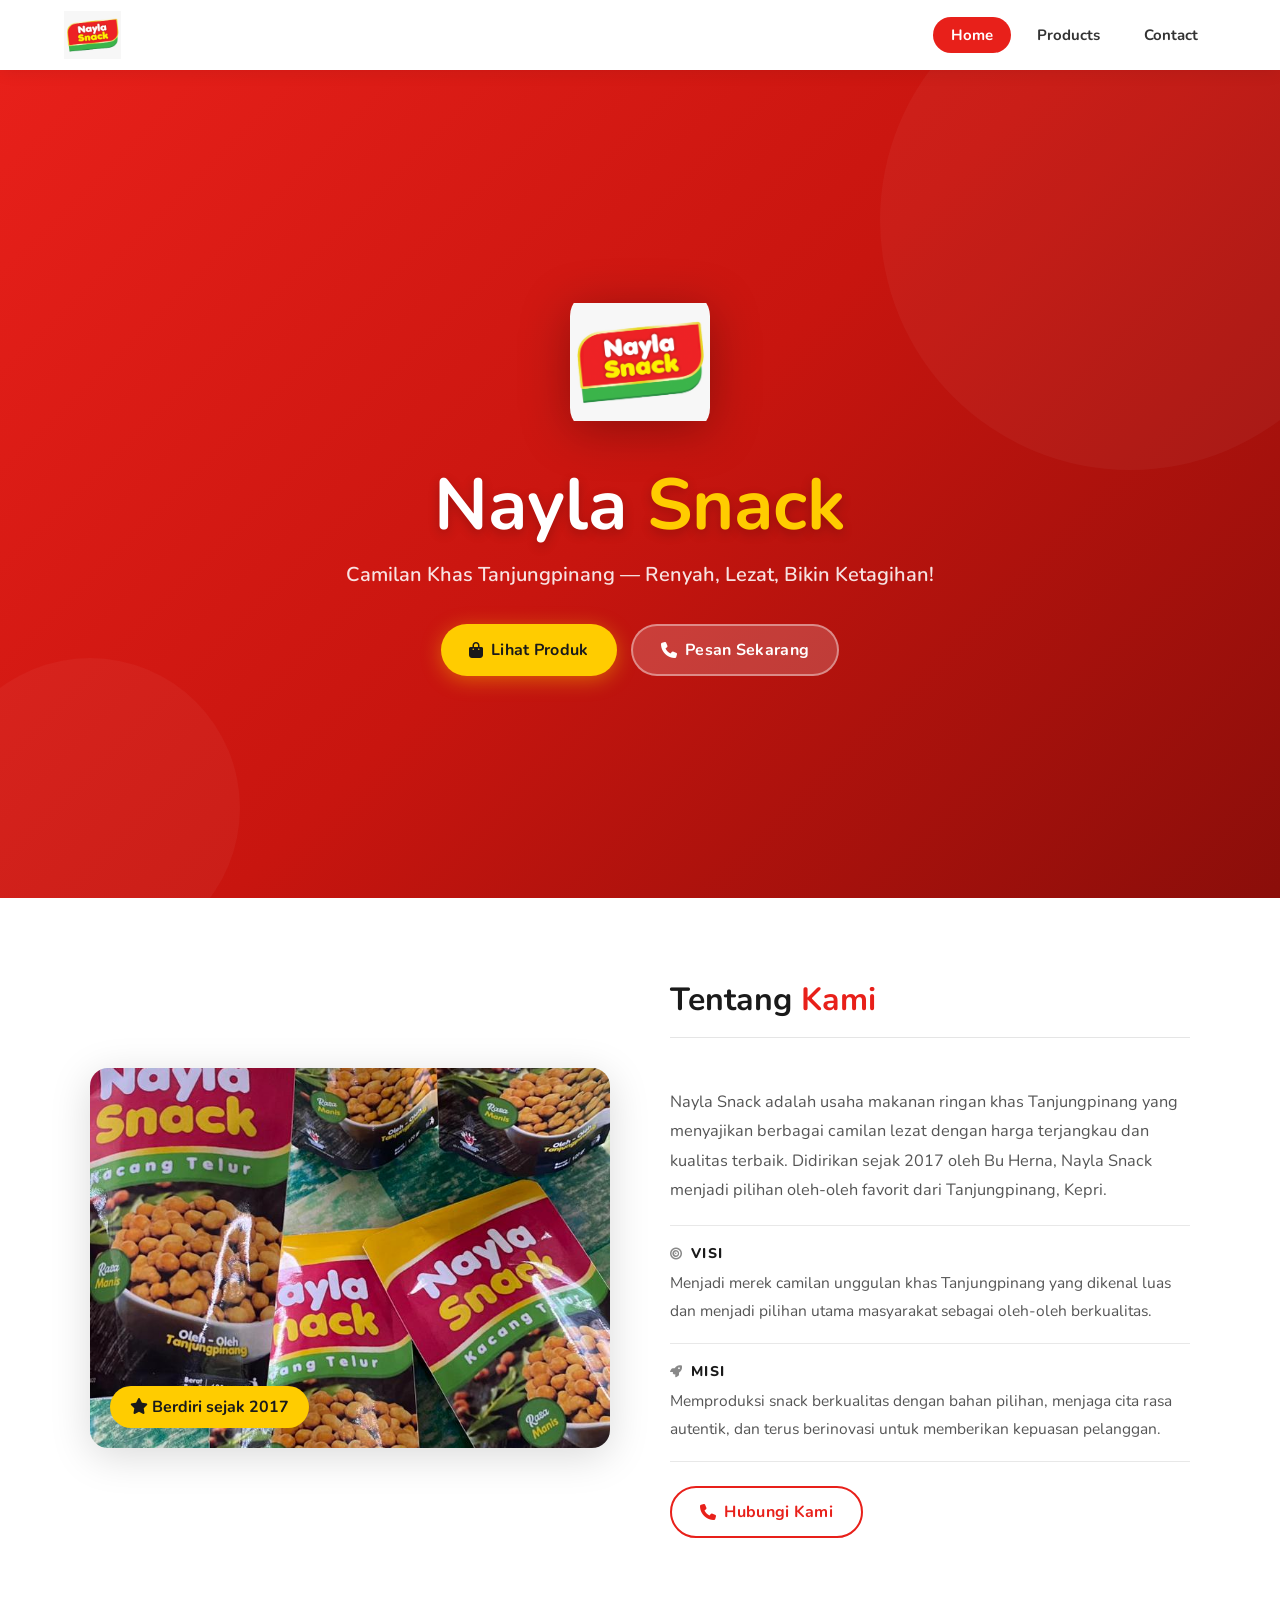
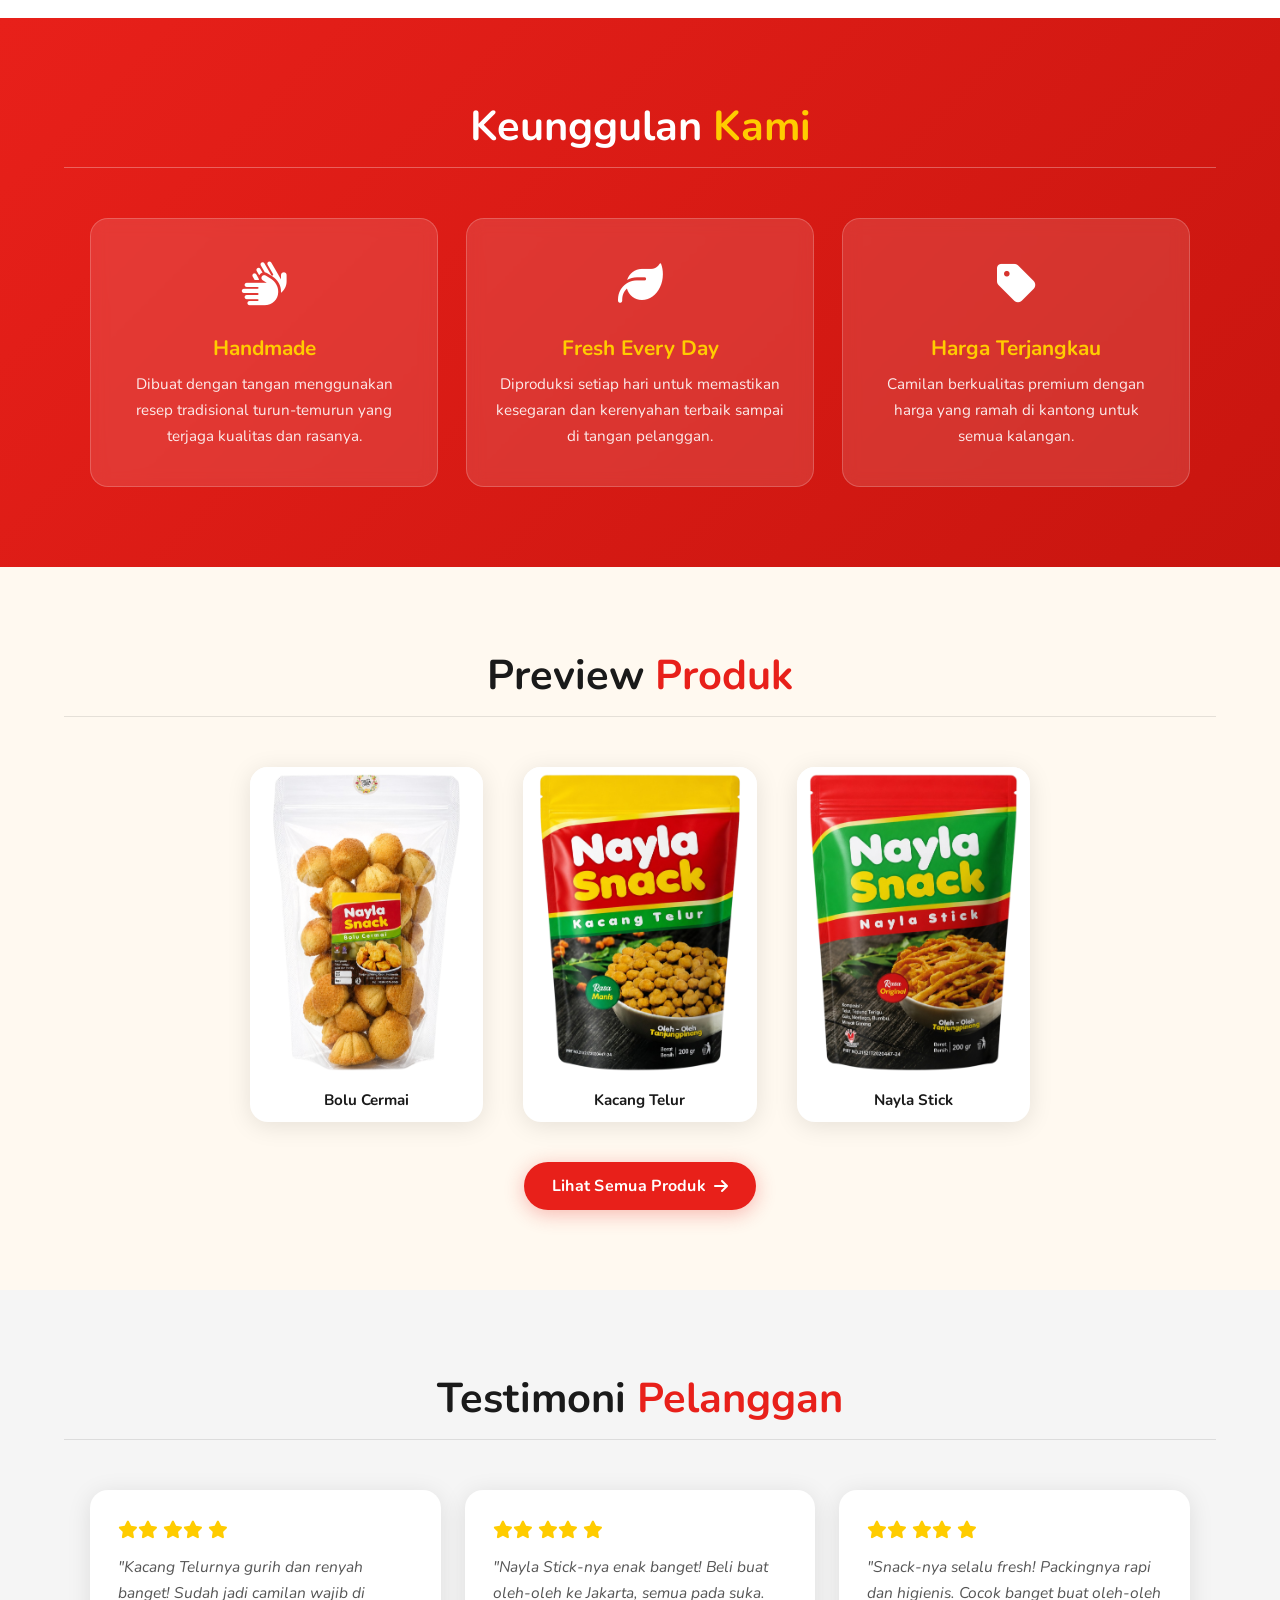
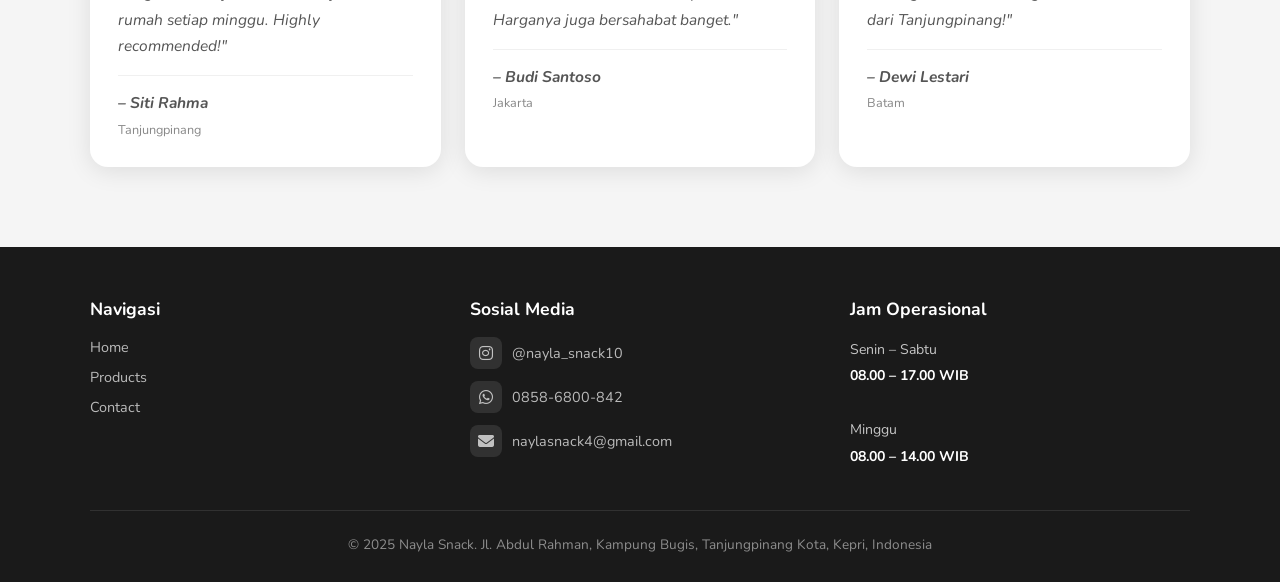
==== index.html @ 75081667 "Add files via upload" ====
<!DOCTYPE html>
<html lang="id">
<head>
  <meta charset="UTF-8">
  <meta name="viewport" content="width=device-width, initial-scale=1.0">
  <title>Nayla Snack — Camilan Khas Tanjungpinang</title>
  <link href="https://fonts.googleapis.com/css2?family=Nunito:wght@400;500;600;700;800&display=swap" rel="stylesheet">
  <link rel="stylesheet" href="https://cdnjs.cloudflare.com/ajax/libs/font-awesome/6.5.0/css/all.min.css">
  <link rel="stylesheet" href="style.css">
</head>
<body>

  <!--
    CATATAN SEMANTIC HTML:
    - <nav>      = navigasi utama
    - <main>     = konten utama halaman
    - <section>  = bagian konten yang punya tema/judul sendiri
    - <article>  = konten mandiri (kartu produk, kartu testimoni)
    - <header>   = kepala dari section/article (bukan hanya header halaman)
    - <aside>    = konten pendukung (info kontak di samping form)
    - <figure>   = gambar + keterangannya
    - <address>  = info kontak/alamat
    - <footer>   = bagian bawah halaman
    - <div>      = dipakai HANYA jika tidak ada tag semantik yang cocok
  -->

  <!-- NAVBAR -->
  <nav id="navbar">
    <!--
      .logo-nav tetap <div> karena tidak ada tag semantik
      untuk "logo yang bisa diklik" selain <a>, tapi ini
      pakai JS onclick — jadi <div> adalah pilihan terbaik
    -->
    <div class="logo-nav" onclick="showPage('home')">
      <img src="../img/logo.jpeg" alt="Nayla Snack Logo">
    </div>
    <ul class="tautan-nav">
      <li><a href="#" onclick="showPage('home')" id="nav-home" class="aktif">Home</a></li>
      <li><a href="#" onclick="showPage('products')" id="nav-products">Products</a></li>
      <li><a href="#" onclick="showPage('contact')" id="nav-contact">Contact</a></li>
    </ul>
    <button class="tombol-hamburger" onclick="toggleMenu()" aria-label="Buka menu">
      <span></span><span></span><span></span>
    </button>
  </nav>

  <!-- MOBILE MENU: pakai <div> karena sudah ada <nav> utama di atas -->
  <div class="menu-mobile" id="menu-mobile">
    <a href="#" onclick="showPage('home');closeMenu()"><i class="fa-solid fa-house"></i> Home</a>
    <a href="#" onclick="showPage('products');closeMenu()"><i class="fa-solid fa-bag-shopping"></i> Products</a>
    <a href="#" onclick="showPage('contact');closeMenu()"><i class="fa-solid fa-phone"></i> Contact</a>
  </div>

  <!-- ==================== HOME PAGE ==================== -->
  <main id="page-home" class="halaman aktif">

    <!-- Hero: pakai <header> karena ini kepala/intro dari halaman Home -->
    <header class="hero">
      <!--
        .hero-dekor pakai <div> — murni dekoratif,
        tidak ada tag semantik untuk elemen dekorasi visual
      -->
      <div class="hero-dekor" aria-hidden="true">
        <div class="keping"></div>
        <div class="keping"></div>
        <div class="keping"></div>
        <div class="keping"></div>
      </div>
      <div class="hero-konten">
        <img src="../img/logo.jpeg" alt="Logo Nayla Snack" class="hero-logo">
        <h1>Nayla <span>Snack</span></h1>
        <p>Camilan Khas Tanjungpinang — Renyah, Lezat, Bikin Ketagihan!</p>
        <div class="hero-tombol">
          <button class="tombol tombol-utama" onclick="showPage('products')">
            <i class="fa-solid fa-bag-shopping"></i> Lihat Produk
          </button>
          <button class="tombol tombol-hantu" onclick="showPage('contact')">
            <i class="fa-solid fa-phone"></i> Pesan Sekarang
          </button>
        </div>
      </div>
    </header>

    <!-- Tentang Kami -->
    <section class="seksi-tentang">
      <div class="grid-tentang">
        <!--
          <figure> = gambar beserta keterangannya (lencana-tentang adalah keterangan gambar)
        -->
        <figure class="gambar-tentang">
          <img src="../img/produk.jpeg" alt="Produk Nayla Snack">
          <figcaption class="lencana-tentang">
            <i class="fa-solid fa-star"></i> Berdiri sejak 2017
          </figcaption>
        </figure>
        <div class="konten-tentang">
          <h2>Tentang <span class="teks-merah">Kami</span></h2>
          <div class="pemisah pemisah-kiri"></div>
          <p>Nayla Snack adalah usaha makanan ringan khas Tanjungpinang yang menyajikan berbagai camilan lezat dengan harga terjangkau dan kualitas terbaik. Didirikan sejak 2017 oleh Bu Herna, Nayla Snack menjadi pilihan oleh-oleh favorit dari Tanjungpinang, Kepri.</p>
          <!--
            .visi-misi pakai <div> — ini bukan kutipan, bukan artikel mandiri,
            hanya pengelompokan teks untuk styling. <div> paling tepat.
          -->
          <div class="visi-misi">
            <h4><i class="fa-solid fa-bullseye"></i> Visi</h4>
            <p>Menjadi merek camilan unggulan khas Tanjungpinang yang dikenal luas dan menjadi pilihan utama masyarakat sebagai oleh-oleh berkualitas.</p>
          </div>
          <div class="visi-misi visi-misi--merah">
            <h4><i class="fa-solid fa-rocket"></i> Misi</h4>
            <p>Memproduksi snack berkualitas dengan bahan pilihan, menjaga cita rasa autentik, dan terus berinovasi untuk memberikan kepuasan pelanggan.</p>
          </div>
          <button class="tombol tombol-outline" onclick="showPage('contact')">
            <i class="fa-solid fa-phone"></i> Hubungi Kami
          </button>
        </div>
      </div>
    </section>

    <!-- Keunggulan -->
    <section class="keunggulan">
      <h2 class="judul-seksi">Keunggulan <span>Kami</span></h2>
      <div class="pemisah"></div>
      <div class="grid-kartu">
        <!--
          <article> = konten mandiri yang bisa berdiri sendiri.
          Setiap kartu keunggulan adalah unit informasi yang independen.
        -->
        <article class="kartu">
          <span class="ikon-kartu"><i class="fa-solid fa-hands"></i></span>
          <h3>Handmade</h3>
          <p>Dibuat dengan tangan menggunakan resep tradisional turun-temurun yang terjaga kualitas dan rasanya.</p>
        </article>
        <article class="kartu">
          <span class="ikon-kartu"><i class="fa-solid fa-leaf"></i></span>
          <h3>Fresh Every Day</h3>
          <p>Diproduksi setiap hari untuk memastikan kesegaran dan kerenyahan terbaik sampai di tangan pelanggan.</p>
        </article>
        <article class="kartu">
          <span class="ikon-kartu"><i class="fa-solid fa-tag"></i></span>
          <h3>Harga Terjangkau</h3>
          <p>Camilan berkualitas premium dengan harga yang ramah di kantong untuk semua kalangan.</p>
        </article>
      </div>
    </section>

    <!-- Preview Produk — kartu diisi otomatis dari JS -->
    <section class="seksi-pratinjau">
      <h2 class="judul-seksi">Preview <span>Produk</span></h2>
      <div class="pemisah"></div>
      <div class="grid-pratinjau" id="grid-pratinjau"></div>
      <div class="cta-pratinjau">
        <button class="tombol tombol-merah" onclick="showPage('products')">
          Lihat Semua Produk <i class="fa-solid fa-arrow-right"></i>
        </button>
      </div>
    </section>

    <!-- Testimoni -->
    <section class="testimoni">
      <h2 class="judul-seksi">Testimoni <span>Pelanggan</span></h2>
      <div class="pemisah"></div>
      <div class="grid-testimoni">
        <!--
          <article> = setiap testimoni adalah konten mandiri dari satu orang
          <footer>  di dalam <article> = info penulis/sumber dari artikel tersebut
        -->
        <article class="kartu-testimoni">
          <div class="bintang-testimoni" aria-label="5 bintang">
            <i class="fa-solid fa-star"></i><i class="fa-solid fa-star"></i>
            <i class="fa-solid fa-star"></i><i class="fa-solid fa-star"></i>
            <i class="fa-solid fa-star"></i>
          </div>
          <p>"Kacang Telurnya gurih dan renyah banget! Sudah jadi camilan wajib di rumah setiap minggu. Highly recommended!"</p>
          <div class="nama-testimoni">
            <p>– Siti Rahma</p>
            <small class="teks-abu">Tanjungpinang</small>
          </div>
        </article>
        <article class="kartu-testimoni">
          <div class="bintang-testimoni" aria-label="5 bintang">
            <i class="fa-solid fa-star"></i><i class="fa-solid fa-star"></i>
            <i class="fa-solid fa-star"></i><i class="fa-solid fa-star"></i>
            <i class="fa-solid fa-star"></i>
          </div>
          <p>"Nayla Stick-nya enak banget! Beli buat oleh-oleh ke Jakarta, semua pada suka. Harganya juga bersahabat banget."</p>
          <div class="nama-testimoni">
            <p>– Budi Santoso</p>
            <small class="teks-abu">Jakarta</small>
          </div>
        </article>
        <article class="kartu-testimoni">
          <div class="bintang-testimoni" aria-label="5 bintang">
            <i class="fa-solid fa-star"></i><i class="fa-solid fa-star"></i>
            <i class="fa-solid fa-star"></i><i class="fa-solid fa-star"></i>
            <i class="fa-solid fa-star"></i>
          </div>
          <p>"Snack-nya selalu fresh! Packingnya rapi dan higienis. Cocok banget buat oleh-oleh dari Tanjungpinang!"</p>
          <div class="nama-testimoni">
            <p>– Dewi Lestari</p>
            <small class="teks-abu">Batam</small>
          </div>
        </article>
      </div>
    </section>

  </main><!-- end page-home -->

  <!-- ==================== PRODUCTS PAGE ==================== -->
  <main id="page-products" class="halaman">

    <!-- <header> = kepala dari halaman Products -->
    <header class="hero-produk">
      <h1><i class="fa-solid fa-bag-shopping"></i> Produk Kami</h1>
      <p>Camilan lezat khas Tanjungpinang — renyah, gurih, dan bikin ketagihan!</p>
    </header>

    <!--
      #daftar-produk pakai <section> karena ini bagian utama halaman produk.
      Isinya dirender otomatis oleh JS (tiap produk jadi <article>).
    -->
    <section class="daftar-produk" id="daftar-produk"></section>

  </main><!-- end page-products -->

  <!-- ==================== CONTACT PAGE ==================== -->
  <main id="page-contact" class="halaman">

    <!-- <header> = kepala dari halaman Contact -->
    <header class="hero-kontak">
      <h1><i class="fa-solid fa-phone"></i> Hubungi Kami</h1>
      <p>Kami siap melayani pesanan dan pertanyaan kamu!</p>
    </header>

    <div class="isi-kontak">
      <!--
        <aside> = info kontak adalah konten pendukung dari form pemesanan.
        Letaknya di samping, bukan isi utama halaman ini.
      -->
      <aside class="info-kontak">
        <h2>Info Kontak</h2>
        <a href="https://wa.me/628586800842" target="_blank" class="item-kontak">
          <span class="ikon-kontak ikon-wa"><i class="fa-brands fa-whatsapp"></i></span>
          <div class="teks-item-kontak"><h4>WhatsApp</h4><span>0858-6800-842</span></div>
        </a>
        <a href="https://instagram.com/nayla_snack10" target="_blank" class="item-kontak">
          <span class="ikon-kontak ikon-ig"><i class="fa-brands fa-instagram"></i></span>
          <div class="teks-item-kontak"><h4>Instagram</h4><span>@nayla_snack10</span></div>
        </a>
        <a href="mailto:naylasnack4@gmail.com" class="item-kontak">
          <span class="ikon-kontak ikon-em"><i class="fa-solid fa-envelope"></i></span>
          <div class="teks-item-kontak"><h4>Email</h4><span>naylasnack4@gmail.com</span></div>
        </a>
        <!--
          <address> = tag khusus untuk informasi kontak/lokasi.
          Cocok untuk alamat fisik toko.
        -->
        <address class="item-kontak item-kontak--statis">
          <span class="ikon-kontak ikon-lokasi"><i class="fa-solid fa-location-dot"></i></span>
          <div class="teks-item-kontak">
            <h4>Alamat</h4>
            <span>Jl. Abdul Rahman, Kampung Bugis, Tanjungpinang Kota, Kepri</span>
          </div>
        </address>
        <div class="seksi-peta">
          <iframe
            src="https://www.google.com/maps/embed?pb=!1m18!1m12!1m3!1d15957.2!2d104.4518!3d0.9165!2m3!1f0!2f0!3f0!3m2!1i1024!2i768!4f13.1!3m3!1m2!1s0x31d98fab00000000%3A0x0!2sTanjungpinang!5e0!3m2!1sid!2sid!4v1"
            title="Lokasi Nayla Snack di Google Maps"
            allowfullscreen loading="lazy">
          </iframe>
        </div>
      </aside>

      <!-- Form Pemesanan: <section> karena punya judul sendiri -->
      <section class="kartu-form-kontak" id="order-form">
        <h2>Form Pemesanan</h2>
        <p class="sub">Isi form di bawah lalu klik kirim — pesan kamu akan langsung masuk ke WhatsApp kami</p>

        <div class="grup-form">
          <label for="nama">Nama Lengkap *</label>
          <input type="text" id="nama" placeholder="Masukkan nama kamu...">
        </div>

        <div class="grup-form">
          <label for="noWa">No. WhatsApp *</label>
          <input type="tel" id="noWa" placeholder="Contoh: 08123456789">
        </div>

        <div class="grup-form">
          <label>Detail Pemesanan *</label>
          <!-- orderItems pakai <div> — ini container dinamis yang diisi JS -->
          <div class="item-pesanan" id="orderItems"></div>
          <div class="baris-tambah">
            <div class="grup-form">
              <!-- Pilihan produk diisi otomatis dari JS -->
              <select id="produkSelect" aria-label="Pilih produk"></select>
            </div>
            <div class="grup-form">
              <input type="number" id="jumlahInput" placeholder="Qty" min="1" aria-label="Jumlah">
            </div>
            <button class="tombol-tambah-item" onclick="addItem()" aria-label="Tambah produk">
              <i class="fa-solid fa-plus"></i>
            </button>
          </div>
        </div>

        <fieldset class="grup-form">
          <legend>Metode Pembayaran *</legend>
          <div class="pilihan-bayar">
            <label class="opsi-bayar">
              <input type="radio" name="payment" value="Cash">
              <i class="fa-solid fa-money-bill-wave"></i> Cash
            </label>
            <label class="opsi-bayar">
              <input type="radio" name="payment" value="Transfer Bank">
              <i class="fa-solid fa-building-columns"></i> Transfer Bank
            </label>
          </div>
        </fieldset>

        <button class="tombol-kirim" onclick="kirimPesanan()">
          <i class="fa-brands fa-whatsapp"></i> Kirim ke WhatsApp
        </button>
      </section>
    </div>

    <!-- FAQ -->
    <section class="seksi-faq">
      <h2 class="judul-seksi">Pertanyaan Umum <span>(FAQ)</span></h2>
      <div class="pemisah"></div>
      <!--
        FAQ secara semantik paling tepat pakai <dl> (description list):
        <dt> = pertanyaan, <dd> = jawaban.
        Namun karena kita butuh onclick dan animasi CSS (.terbuka),
        kita tetap pakai <div> agar JS dan CSS bekerja dengan baik.
        Ini adalah kasus yang tepat untuk <div>.
      -->
      <div class="daftar-faq">
        <div class="item-faq">
          <div class="pertanyaan-faq" onclick="toggleFaq(this)">
            Berapa minimum pesanan? <span class="toggle-faq"><i class="fa-solid fa-plus"></i></span>
          </div>
          <div class="jawaban-faq">Tidak ada minimum pesanan. Kamu bisa pesan berapa saja sesuai kebutuhan. Untuk pemesanan grosir, hubungi kami langsung untuk harga spesial.</div>
        </div>
        <div class="item-faq">
          <div class="pertanyaan-faq" onclick="toggleFaq(this)">
            Apakah tersedia layanan pengiriman? <span class="toggle-faq"><i class="fa-solid fa-plus"></i></span>
          </div>
          <div class="jawaban-faq">Saat ini kami melayani pembelian langsung di tempat (Jl. Abdul Rahman, Kampung Bugis, Tanjungpinang). Untuk pengiriman luar kota, silakan diskusikan via WhatsApp.</div>
        </div>
        <div class="item-faq">
          <div class="pertanyaan-faq" onclick="toggleFaq(this)">
            Berapa lama produk bisa bertahan? <span class="toggle-faq"><i class="fa-solid fa-plus"></i></span>
          </div>
          <div class="jawaban-faq">Produk kering seperti Kacang Telur dan Nayla Stick bertahan 1–2 minggu jika disimpan di tempat kering dan sejuk.</div>
        </div>
        <div class="item-faq">
          <div class="pertanyaan-faq" onclick="toggleFaq(this)">
            Metode pembayaran apa yang tersedia? <span class="toggle-faq"><i class="fa-solid fa-plus"></i></span>
          </div>
          <div class="jawaban-faq">Kami menerima Cash (tunai) dan Transfer Bank ke rekening pribadi. Saat ini belum tersedia QRIS. Konfirmasi pembayaran via WhatsApp.</div>
        </div>
        <div class="item-faq">
          <div class="pertanyaan-faq" onclick="toggleFaq(this)">
            Bisa pesan untuk oleh-oleh dalam jumlah banyak? <span class="toggle-faq"><i class="fa-solid fa-plus"></i></span>
          </div>
          <div class="jawaban-faq">Tentu! Kami melayani pesanan grosir untuk acara, pernikahan, atau souvenir. Hubungi kami di WhatsApp untuk penawaran harga terbaik.</div>
        </div>
      </div>
    </section>

  </main><!-- end page-contact -->

  <!-- ==================== FOOTER (1x, di luar semua halaman) ==================== -->
  <footer>
    <div class="grid-footer">
        <nav aria-label="Footer navigasi">
        <h4>Navigasi</h4>
        <ul>
          <li><a href="#" onclick="showPage('home')">Home</a></li>
          <li><a href="#" onclick="showPage('products')">Products</a></li>
          <li><a href="#" onclick="showPage('contact')">Contact</a></li>
        </ul>
      </nav>
      <div class="sosial-footer">
        <h4>Sosial Media</h4>
        <a href="https://instagram.com/nayla_snack10" target="_blank">
          <span class="icon"><i class="fa-brands fa-instagram"></i></span>@nayla_snack10
        </a>
        <a href="https://wa.me/628586800842" target="_blank">
          <span class="icon"><i class="fa-brands fa-whatsapp"></i></span>0858-6800-842
        </a>
        <a href="mailto:naylasnack4@gmail.com">
          <span class="icon"><i class="fa-solid fa-envelope"></i></span>naylasnack4@gmail.com
        </a>
      </div>
      <div>
        <h4>Jam Operasional</h4>
        <div class="jam-operasional">
          Senin – Sabtu<br>
          <strong class="teks-putih">08.00 – 17.00 WIB</strong>
          <br><br>Minggu<br>
          <strong class="teks-putih">08.00 – 14.00 WIB</strong>
        </div>
      </div>
    </div>
    <p class="bawah-footer">© 2025 Nayla Snack. Jl. Abdul Rahman, Kampung Bugis, Tanjungpinang Kota, Kepri, Indonesia</p>
  </footer>

  <script src="script.js"></script>
</body>
</html>
---- style.css ----
/* ============================================================
   NAYLA SNACK — style.css
   Struktur:
   1. CSS Variables (warna, shadow, radius)
   2. Reset & Base
   3. Utility Classes
   4. Navbar & Mobile Menu
   5. Pages
   6. Buttons
   7. Sections (title, pemisah)
   8. Hero
   9. About
   10. Keunggulan
   11. Preview Produk
   12. Testimoni
   13. Products Page
   14. Contact Page
   15. Form Pemesanan
   16. FAQ
   17. Footer
   18. Responsive
============================================================ */

/* ---- 1. CSS VARIABLES ---- */
:root {
  --red:        #E8201A;
  --red-dark:   #c01a15;
  --green:      #2EAB45;
  --green-dark: #22883a;
  --yellow:     #FFCC00;
  --yellow-dark:#e6b800;
  --off-white:  #FFF9F0;
  --gray-light: #f5f5f5;
  --gray:       #888;
  --dark:       #1a1a1a;
  --text:       #333333;
  --shadow:     0 4px 24px rgba(0,0,0,0.10);
  --shadow-lg:  0 8px 40px rgba(0,0,0,0.15);
  --radius:     18px;
  --radius-sm:  10px;
}

/* ---- 2. RESET & BASE ---- */
* { box-sizing: border-box; margin: 0; padding: 0; }
html { scroll-behavior: smooth; }
body {
  font-family: 'Nunito', sans-serif;
  background: var(--off-white);
  color: var(--text);
  overflow-x: hidden;
}
h1, h2, h3, h4 { font-family: 'Nunito', sans-serif; font-weight: 700; }

/* ---- 3. UTILITY CLASSES ---- */
.teks-merah   { color: var(--red); }
.teks-abu  { color: var(--gray); font-weight: 600; }
.teks-putih { color: white; }

/* ---- 4. NAVBAR & MOBILE MENU ---- */
/*
  Gunakan #navbar bukan selector `nav` agar tidak menimpa
  elemen <nav> lain seperti <nav aria-label="Footer navigasi"> di footer.
*/
#navbar {
  position: fixed; top: 0; left: 0; right: 0; z-index: 1000;
  background: rgba(255,255,255,0.96);
  backdrop-filter: blur(12px);
  box-shadow: 0 2px 16px rgba(0,0,0,0.08);
  padding: 0 5%; height: 70px;
  display: flex; align-items: center; justify-content: space-between;
}
.logo-nav {
  display: flex; align-items: center; gap: 10px;
  text-decoration: none; cursor: pointer;
}
.logo-nav img { height: 48px; width: auto; object-fit: contain; }

.tautan-nav { display: flex; gap: 8px; list-style: none; align-items: center; }
.tautan-nav a {
  text-decoration: none; color: var(--text);
  font-weight: 700; font-size: 15px;
  padding: 8px 18px; border-radius: 50px;
  transition: all 0.2s; cursor: pointer;
}
.tautan-nav a:hover,
.tautan-nav a.aktif { background: var(--red); color: white; }

.tombol-hamburger {
  display: none; flex-direction: column; gap: 5px;
  cursor: pointer; padding: 5px; background: none; border: none;
}
.tombol-hamburger span {
  display: block; width: 26px; height: 3px;
  background: var(--text); border-radius: 3px; transition: all 0.3s;
}

.menu-mobile {
  display: none; flex-direction: column;
  position: fixed; top: 70px; left: 0; right: 0; z-index: 999;
  background: white; padding: 20px;
  box-shadow: 0 8px 24px rgba(0,0,0,0.1); gap: 8px;
}
.menu-mobile.terbuka { display: flex; }
.menu-mobile a {
  text-decoration: none; color: var(--text); font-weight: 700;
  padding: 12px 16px; border-radius: var(--radius-sm);
  transition: all 0.2s; cursor: pointer; font-size: 1rem;
}
.menu-mobile a:hover { background: var(--red); color: white; }

/* ---- 5. PAGES ---- */
.halaman { display: none; min-height: 100vh; padding-top: 70px; }
.halaman.aktif { display: block; }

/* ---- 6. BUTTONS ---- */
.tombol {
  display: inline-flex; align-items: center; gap: 8px;
  padding: 13px 28px; border-radius: 50px;
  font-family: 'Nunito', sans-serif; font-weight: 700; font-size: 1rem;
  cursor: pointer; transition: all 0.25s ease;
  text-decoration: none; border: none; letter-spacing: 0.3px;
}
.tombol-utama {
  background: var(--yellow); color: var(--dark);
  box-shadow: 0 4px 20px rgba(255,204,0,0.4);
}
.tombol-utama:hover {
  background: var(--yellow-dark);
  transform: translateY(-3px);
  box-shadow: 0 8px 30px rgba(255,204,0,0.5);
}
.tombol-hantu {
  background: rgba(255,255,255,0.18); color: white;
  border: 2px solid rgba(255,255,255,0.4);
}
.tombol-hantu:hover { background: rgba(255,255,255,0.3); transform: translateY(-2px); }
.tombol-merah {
  background: var(--red); color: white;
  box-shadow: 0 4px 20px rgba(232,32,26,0.3);
}
.tombol-merah:hover { background: var(--red-dark); transform: translateY(-3px); }
.tombol-hijau {
  background: var(--green); color: white;
  box-shadow: 0 4px 20px rgba(46,171,69,0.35);
}
.tombol-hijau:hover { background: var(--green-dark); transform: translateY(-3px); }
.tombol-outline {
  background: transparent; color: var(--red);
  border: 2.5px solid var(--red);
}
.tombol-outline:hover { background: var(--red); color: white; transform: translateY(-2px); }

/* ---- 7. SECTIONS ---- */
section { padding: 80px 5%; }
.judul-seksi {
  text-align: center;
  font-size: clamp(1.8rem, 4vw, 2.6rem);
  color: var(--dark); margin-bottom: 12px;
}
.judul-seksi span { color: var(--red); }
.pemisah {
  width: 100%; height: 0;
  border: none;
  border-top: 1px solid rgba(0,0,0,0.1);
  margin: 12px 0 50px;
}
.pemisah-kiri { margin-left: 0; }

/* ---- 8. HERO ---- */
.hero {
  background: linear-gradient(135deg, var(--red) 0%, #c8150f 50%, #8b0e0a 100%);
  min-height: 92vh; display: flex; align-items: center; justify-content: center;
  text-align: center; padding: 60px 5%; position: relative; overflow: hidden;
}
.hero::before {
  content: ''; position: absolute;
  width: 500px; height: 500px; border-radius: 50%;
  background: rgba(255,255,255,0.04); top: -100px; right: -100px;
}
.hero::after {
  content: ''; position: absolute;
  width: 300px; height: 300px; border-radius: 50%;
  background: rgba(255,255,255,0.04); bottom: -60px; left: -60px;
}
.hero-dekor { display: none; }
.hero-konten { position: relative; z-index: 2; max-width: 700px; }
.hero-logo {
  width: 140px; height: 140px; object-fit: contain;
  border-radius: 24px; margin-bottom: 28px;
  filter: drop-shadow(0 8px 24px rgba(0,0,0,0.3));
  animation: bounceIn 0.8s ease;
}
@keyframes bounceIn {
  0%   { transform: scale(0.5); opacity: 0; }
  70%  { transform: scale(1.05); opacity: 1; }
  100% { transform: scale(1); }
}
.hero h1 {
  font-size: clamp(2.8rem, 6vw, 4.5rem); color: white;
  line-height: 1.1; margin-bottom: 16px;
  text-shadow: 0 4px 12px rgba(0,0,0,0.2);
}
.hero h1 span { color: var(--yellow); }
.hero p {
  font-size: clamp(1rem, 2.5vw, 1.25rem);
  color: rgba(255,255,255,0.88); margin-bottom: 36px; font-weight: 600;
}
.hero-tombol { display: flex; gap: 14px; justify-content: center; flex-wrap: wrap; }

/* ---- 9. ABOUT ---- */
.seksi-tentang { background: white; }
.grid-tentang {
  display: grid; grid-template-columns: 1fr 1fr;
  gap: 60px; align-items: center; max-width: 1100px; margin: 0 auto;
}
.gambar-tentang {
  border-radius: var(--radius); overflow: hidden;
  box-shadow: var(--shadow-lg); position: relative;
}
.gambar-tentang img {
  width: 100%; height: 380px; object-fit: cover;
  display: block; transition: transform 0.4s ease;
}
.gambar-tentang:hover img { transform: scale(1.04); }
.lencana-tentang {
  position: absolute; bottom: 20px; left: 20px;
  background: var(--yellow); color: var(--dark);
  padding: 10px 20px; border-radius: 50px;
  font-family: 'Nunito', sans-serif; font-weight: 700; font-size: 1rem;
  box-shadow: var(--shadow);
}
.konten-tentang h2 { font-size: 2rem; color: var(--dark); margin-bottom: 16px; }
.konten-tentang p { color: #555; line-height: 1.8; margin-bottom: 20px; font-size: 1.02rem; }
.visi-misi {
  background: transparent;
  border-radius: 0;
  padding: 18px 0;
  margin-bottom: 0;
  border-left: none;
  border-top: 1px solid #e8e8e8;
  box-shadow: none;
}
.visi-misi:last-of-type {
  border-bottom: 1px solid #e8e8e8;
  margin-bottom: 24px;
}
.visi-misi h4 {
  color: var(--dark);
  margin-bottom: 6px;
  font-size: 0.88rem;
  font-family: 'Nunito', sans-serif;
  font-weight: 800;
  letter-spacing: 1.2px;
  text-transform: uppercase;
  display: flex;
  align-items: center;
  gap: 8px;
}
.visi-misi h4 i {
  font-size: 0.75rem;
  color: var(--gray);
}
.visi-misi p {
  color: #555;
  margin-bottom: 0;
  font-size: 0.97rem;
  line-height: 1.8;
}
/* Opsi A tidak pakai warna — kedua item tampil seragam dan netral */
.visi-misi--merah { border-left: none; }
.visi-misi--merah h4 { color: var(--dark); }
.visi-misi--merah h4 i { color: var(--gray); }

/* ---- 10. KEUNGGULAN ---- */
.keunggulan { background: linear-gradient(135deg, var(--red) 0%, #c8150f 100%); }
.keunggulan .judul-seksi { color: white; }
.keunggulan .judul-seksi span { color: var(--yellow); }
.keunggulan .pemisah { border-top-color: rgba(255,255,255,0.3); }
.grid-kartu {
  display: grid; grid-template-columns: repeat(3, 1fr);
  gap: 28px; max-width: 1100px; margin: 0 auto;
}
.kartu {
  background: rgba(255,255,255,0.12); backdrop-filter: blur(8px);
  border: 1.5px solid rgba(255,255,255,0.2);
  border-radius: var(--radius); padding: 36px 28px;
  text-align: center; color: white; transition: all 0.3s ease;
}
.kartu:hover {
  background: rgba(255,255,255,0.2);
  transform: translateY(-6px);
  box-shadow: 0 12px 40px rgba(0,0,0,0.2);
}
.ikon-kartu { font-size: 2.8rem; margin-bottom: 18px; display: block; }
.kartu h3 { font-size: 1.3rem; margin-bottom: 10px; color: var(--yellow); }
.kartu p  { font-size: 0.95rem; line-height: 1.7; opacity: 0.9; }

/* ---- 11. PREVIEW PRODUK ---- */
.seksi-pratinjau { background: var(--off-white); }
.grid-pratinjau {
  display: grid; grid-template-columns: repeat(3, 1fr);
  gap: 40px; max-width: 780px; margin: 0 auto 40px;
}
.kartu-produk {
  background: white; border-radius: var(--radius); overflow: hidden;
  box-shadow: var(--shadow); transition: all 0.3s ease; cursor: pointer;
}
.kartu-produk:hover { transform: translateY(-8px); box-shadow: var(--shadow-lg); }
.gambar-kartu-produk { width: 100%; overflow: hidden; background: white; }
.gambar-kartu-produk img {
  width: 100%; height: auto; object-fit: contain; display: block; transition: transform 0.4s;
}
.kartu-produk:hover .gambar-kartu-produk img { transform: scale(1.06); }
.isi-kartu-produk { padding: 12px; text-align: center; }
.isi-kartu-produk h3 {
  font-family: 'Nunito', sans-serif; font-weight: 700; font-size: 0.95rem;
  color: var(--dark); margin-bottom: 0;
}
.label-produk { display: none; }
.cta-pratinjau { text-align: center; }

/* ---- 12. TESTIMONI ---- */
.testimoni { background: var(--gray-light); }
.grid-testimoni {
  display: grid; grid-template-columns: repeat(3, 1fr);
  gap: 24px; max-width: 1100px; margin: 0 auto;
}
.kartu-testimoni {
  background: white; border-radius: var(--radius);
  padding: 28px; box-shadow: var(--shadow);
}
.bintang-testimoni { color: var(--yellow); font-size: 1.1rem; margin-bottom: 12px; }
.kartu-testimoni p {
  color: #555; line-height: 1.7; font-size: 0.97rem;
  margin-bottom: 16px; font-style: italic;
}
.nama-testimoni {
  font-weight: 700; color: var(--dark); font-size: 0.95rem;
  border-top: 1px solid #f0f0f0; padding-top: 14px; margin-top: 4px;
}
.nama-testimoni p { margin: 0 0 2px; }
.nama-testimoni small { font-weight: 400; }

/* ---- 13. PRODUCTS PAGE ---- */
.hero-produk {
  background: transparent;
  padding: 60px 5% 20px; text-align: center;
}
.hero-produk h1 { color: var(--dark); font-size: clamp(1.6rem, 3vw, 2.2rem); margin-bottom: 0; }
.hero-produk p  { display: none; }
.daftar-produk {
  padding: 32px 5% 60px; max-width: 560px;
  margin: 0 auto; display: flex; flex-direction: column; gap: 32px;
}
.kartu-produk-penuh {
  background: white; border-radius: var(--radius);
  overflow: hidden; box-shadow: none;
  border: 1px solid #e8e8e8;
  transition: box-shadow 0.3s; width: 100%;
}
.kartu-produk-penuh:hover { box-shadow: var(--shadow); }
.dalam-produk-penuh { display: flex; flex-direction: column; }

/* Gambar: contain supaya kemasan tidak terpotong */
.gambar-produk-penuh {
  overflow: hidden;
  background: #fafafa;
  display: flex; align-items: center; justify-content: center;
  padding: 24px;
  height: 260px;
}
.gambar-produk-penuh img {
  width: 100%; height: 100%;
  object-fit: contain;
  display: block;
  transition: transform 0.4s;
}
.kartu-produk-penuh:hover .gambar-produk-penuh img { transform: scale(1.03); }

/* Body: semua teks center, ukuran lebih kecil */
.isi-produk-penuh {
  padding: 16px 24px 20px;
  display: flex; flex-direction: column;
  align-items: center; text-align: center;
}
.isi-produk-penuh h2 {
  font-family: 'Nunito', sans-serif; font-weight: 700; font-size: 1.2rem;
  color: var(--dark); margin-bottom: 4px;
}
.harga-produk {
  font-size: 0.95rem; font-weight: 800; color: var(--green);
  margin-bottom: 8px;
}
.isi-produk-penuh > p {
  color: #777; line-height: 1.6; margin-bottom: 0;
  font-size: 0.875rem; max-width: 400px;
}
.komposisi-produk { display: none; }
.lencana-produk    { display: none; }

/* Tombol pesan — rata kanan */
.isi-produk-penuh .tombol {
  align-self: flex-end; margin-top: 16px;
  font-size: 0.85rem; padding: 8px 18px;
}
.lencana {
  display: inline-block; padding: 4px 14px;
  border-radius: 50px; font-size: 0.78rem; font-weight: 700;
}

.lencana-merah    { background: #ffe0e0; color: var(--red-dark); }
.lencana-hijau  { background: #e0ffe8; color: var(--green-dark); }
.lencana-kuning { background: #fff9e0; color: #b8860b; }

/* ---- 14. CONTACT PAGE ---- */
.hero-kontak {
  background: linear-gradient(135deg, #2c2c2c 0%, var(--dark) 100%);
  padding: 60px 5% 40px; text-align: center;
}
.hero-kontak h1 { color: white; font-size: clamp(2rem, 4vw, 3rem); margin-bottom: 10px; }
.hero-kontak p  { color: rgba(255,255,255,0.8); }
.isi-kontak {
  padding: 60px 5%; max-width: 1100px; margin: 0 auto;
  display: grid; grid-template-columns: 1fr 1.1fr;
  gap: 50px; align-items: start;
}
.info-kontak h2 { font-size: 1.6rem; color: var(--dark); margin-bottom: 24px; }
.item-kontak {
  display: flex; align-items: center; gap: 16px;
  padding: 16px; background: white; border-radius: var(--radius-sm);
  box-shadow: var(--shadow); margin-bottom: 14px;
  text-decoration: none; color: var(--text); transition: all 0.25s;
}
.item-kontak:hover { transform: translateX(6px); box-shadow: var(--shadow-lg); }
.item-kontak--statis { cursor: default; }
.item-kontak--statis:hover { transform: none; box-shadow: var(--shadow); }
.ikon-kontak {
  width: 48px; height: 48px; border-radius: 12px;
  display: flex; align-items: center; justify-content: center;
  font-size: 1.4rem; flex-shrink: 0;
}
.ikon-wa  { background: #e8fef0; color: #25D366; }
.ikon-ig  { background: #ffeef8; color: #E1306C; }
.ikon-em  { background: #eef3ff; color: #4285F4; }
.ikon-lokasi { background: #fff3e0; color: var(--red); }
.teks-item-kontak h4 {
  font-weight: 800; font-size: 0.88rem; color: var(--gray);
  text-transform: uppercase; letter-spacing: 0.5px; margin-bottom: 2px;
}
.teks-item-kontak span { font-weight: 700; color: var(--dark); font-size: 1rem; }
.seksi-peta {
  margin-top: 24px; border-radius: var(--radius);
  overflow: hidden; box-shadow: var(--shadow);
}
.seksi-peta iframe { width: 100%; height: 220px; border: none; display: block; }

/* ---- 15. FORM PEMESANAN ---- */
.kartu-form-kontak {
  background: white; border-radius: var(--radius);
  padding: 36px; box-shadow: var(--shadow-lg);
}
.kartu-form-kontak h2 { font-size: 1.6rem; color: var(--dark); margin-bottom: 6px; }
.kartu-form-kontak .sub { color: var(--gray); font-size: 0.93rem; margin-bottom: 28px; }
.grup-form { margin-bottom: 20px; }
.grup-form label {
  display: block; font-weight: 700; font-size: 0.9rem;
  color: var(--text); margin-bottom: 7px;
}
.grup-form input,
.grup-form select {
  width: 100%; padding: 12px 16px;
  border: 2px solid #e8e8e8; border-radius: var(--radius-sm);
  font-family: 'Nunito', sans-serif; font-size: 0.98rem;
  transition: border-color 0.2s; background: #fafafa;
  color: var(--text); outline: none;
}
.grup-form input:focus,
.grup-form select:focus { border-color: var(--red); background: white; }
.baris-tambah {
  display: grid; grid-template-columns: 1fr 80px 46px;
  gap: 10px; align-items: end;
}
.baris-tambah .grup-form { margin-bottom: 0; }
.tombol-tambah-item {
  background: var(--green); color: white; border: none;
  border-radius: var(--radius-sm); font-size: 1.4rem; cursor: pointer;
  transition: background 0.2s; height: 46px; width: 46px;
  display: flex; align-items: center; justify-content: center;
}
.tombol-tambah-item:hover { background: var(--green-dark); }
.item-pesanan { margin-bottom: 10px; }
.item-pesanan-baris {
  display: grid; grid-template-columns: 1fr auto auto;
  gap: 10px; align-items: center;
  margin-bottom: 8px; padding: 10px 14px;
  background: var(--gray-light); border-radius: var(--radius-sm);
}
.item-pesanan-baris span { font-weight: 700; font-size: 0.95rem; }
.item-pesanan-baris .jumlah-qty { color: var(--green); font-weight: 800; }
.hapus-item {
  background: none; border: none; cursor: pointer;
  color: #dc3545; font-size: 1.1rem; padding: 2px 6px;
}
.pilihan-bayar { display: grid; grid-template-columns: 1fr 1fr; gap: 10px; }
.opsi-bayar {
  display: flex; align-items: center; justify-content: center; gap: 8px;
  padding: 12px; border: 2px solid #e8e8e8;
  border-radius: var(--radius-sm); cursor: pointer;
  transition: border-color 0.2s; font-weight: 700; font-size: 0.92rem;
}
.opsi-bayar:has(input:checked) { border-color: var(--green); background: #e8fef0; }
.opsi-bayar input { margin: 0; }
.tombol-kirim {
  width: 100%; padding: 16px;
  background: linear-gradient(135deg, var(--green), var(--green-dark));
  color: white; border: none; border-radius: 50px;
  font-family: 'Nunito', sans-serif; font-weight: 700; font-size: 1.15rem;
  cursor: pointer; transition: all 0.3s; margin-top: 8px;
  display: flex; align-items: center; justify-content: center; gap: 8px;
}
.tombol-kirim:hover { transform: translateY(-2px); box-shadow: 0 8px 24px rgba(46,171,69,0.4); }

/* ---- 16. FAQ ---- */
.seksi-faq { background: var(--gray-light); }
.daftar-faq { max-width: 750px; margin: 0 auto; }
.item-faq {
  background: white; border-radius: var(--radius-sm);
  margin-bottom: 12px; overflow: hidden;
  box-shadow: 0 2px 10px rgba(0,0,0,0.05);
}
.pertanyaan-faq {
  padding: 18px 22px; font-weight: 800; cursor: pointer;
  display: flex; justify-content: space-between; align-items: center;
  color: var(--dark); font-size: 0.98rem;
  transition: background 0.2s; user-select: none;
}
.pertanyaan-faq:hover { background: #fafafa; }
.pertanyaan-faq.terbuka  { color: var(--red); }
.toggle-faq  { font-size: 1.2rem; color: var(--red); transition: transform 0.3s; }
.pertanyaan-faq.terbuka .toggle-faq { transform: rotate(45deg); }
.jawaban-faq {
  max-height: 0; overflow: hidden;
  transition: max-height 0.3s ease, padding 0.3s;
  padding: 0 22px; color: #666; line-height: 1.7; font-size: 0.95rem;
}
.jawaban-faq.terbuka { max-height: 200px; padding: 0 22px 18px; }

/* ---- 17. FOOTER ---- */
/*
  Reset eksplisit untuk <nav> di dalam footer.
  Tanpa ini, browser atau style lain mungkin masih
  menerapkan properti warisan yang tidak diinginkan.
*/
body > footer nav {
  position: static;
  background: transparent;
  backdrop-filter: none;
  box-shadow: none;
  padding: 0;
  height: auto;
  display: block;
  z-index: auto;
}
body > footer {
  background: var(--dark); color: rgba(255,255,255,0.75);
  padding: 50px 5% 28px;
}
.grid-footer {
  display: grid; grid-template-columns: 1fr 1fr 1fr;
  gap: 40px; max-width: 1100px; margin: 0 auto 40px;
}
body > footer h4 { color: white; font-size: 1.1rem; margin-bottom: 16px; }
body > footer ul { list-style: none; }
body > footer ul li { margin-bottom: 10px; font-size: 0.9rem; }
body > footer ul li a {
  color: rgba(255,255,255,0.7); text-decoration: none;
  cursor: pointer; transition: color 0.2s;
}
body > footer ul li a:hover { color: var(--yellow); }
.sosial-footer a {
  display: flex; align-items: center; gap: 10px;
  color: rgba(255,255,255,0.7); text-decoration: none;
  font-size: 0.9rem; margin-bottom: 12px; transition: color 0.2s;
}
.sosial-footer a:hover { color: var(--yellow); }
.sosial-footer .icon {
  width: 32px; height: 32px; border-radius: 8px;
  display: flex; align-items: center; justify-content: center;
  font-size: 1rem; background: rgba(255,255,255,0.1); flex-shrink: 0;
}
.jam-operasional { font-size: 0.88rem; line-height: 1.9; }
.bawah-footer {
  border-top: 1px solid rgba(255,255,255,0.1);
  padding-top: 24px; text-align: center;
  font-size: 0.85rem; color: rgba(255,255,255,0.5);
  max-width: 1100px; margin: 0 auto;
}

/* ---- 18. RESPONSIVE ---- */
@media (max-width: 900px) {
  .grid-kartu, .grid-testimoni { grid-template-columns: 1fr 1fr; }
  .grid-tentang               { grid-template-columns: 1fr; gap: 36px; }
  .grid-footer              { grid-template-columns: 1fr 1fr; }
  .dalam-produk-penuh       { flex-direction: column; }
  .isi-kontak             { grid-template-columns: 1fr; }
  .grid-pratinjau             { grid-template-columns: repeat(3, 1fr); }
}
@media (max-width: 600px) {
  .tautan-nav    { display: none; }
  .tombol-hamburger    { display: flex; }
  .grid-kartu, .grid-testimoni { grid-template-columns: 1fr; }
  .grid-pratinjau             { grid-template-columns: 1fr 1fr; }
  .grid-footer              { grid-template-columns: 1fr; }
  .gambar-produk-penuh         { height: 200px; padding: 16px; }
  .pilihan-bayar             { grid-template-columns: 1fr; }
  section                   { padding: 50px 5%; }
}

/* ---- SEMANTIC TAG RESETS ----
   Browser default styles for semantic tags perlu di-reset
   agar tampilannya sesuai desain kita.
*/

/* <figure> tidak punya margin default yang kita mau */
figure { margin: 0; }

/* <address> defaultnya italic — kita reset karena dipakai sebagai kartu kontak */
address { font-style: normal; }

/* <fieldset> punya border dan padding default dari browser */
fieldset {
  border: none;
  padding: 0;
  margin: 0;
}
fieldset legend {
  display: block;
  font-weight: 700;
  font-size: 0.9rem;
  color: var(--text);
  margin-bottom: 7px;
  padding: 0;
}
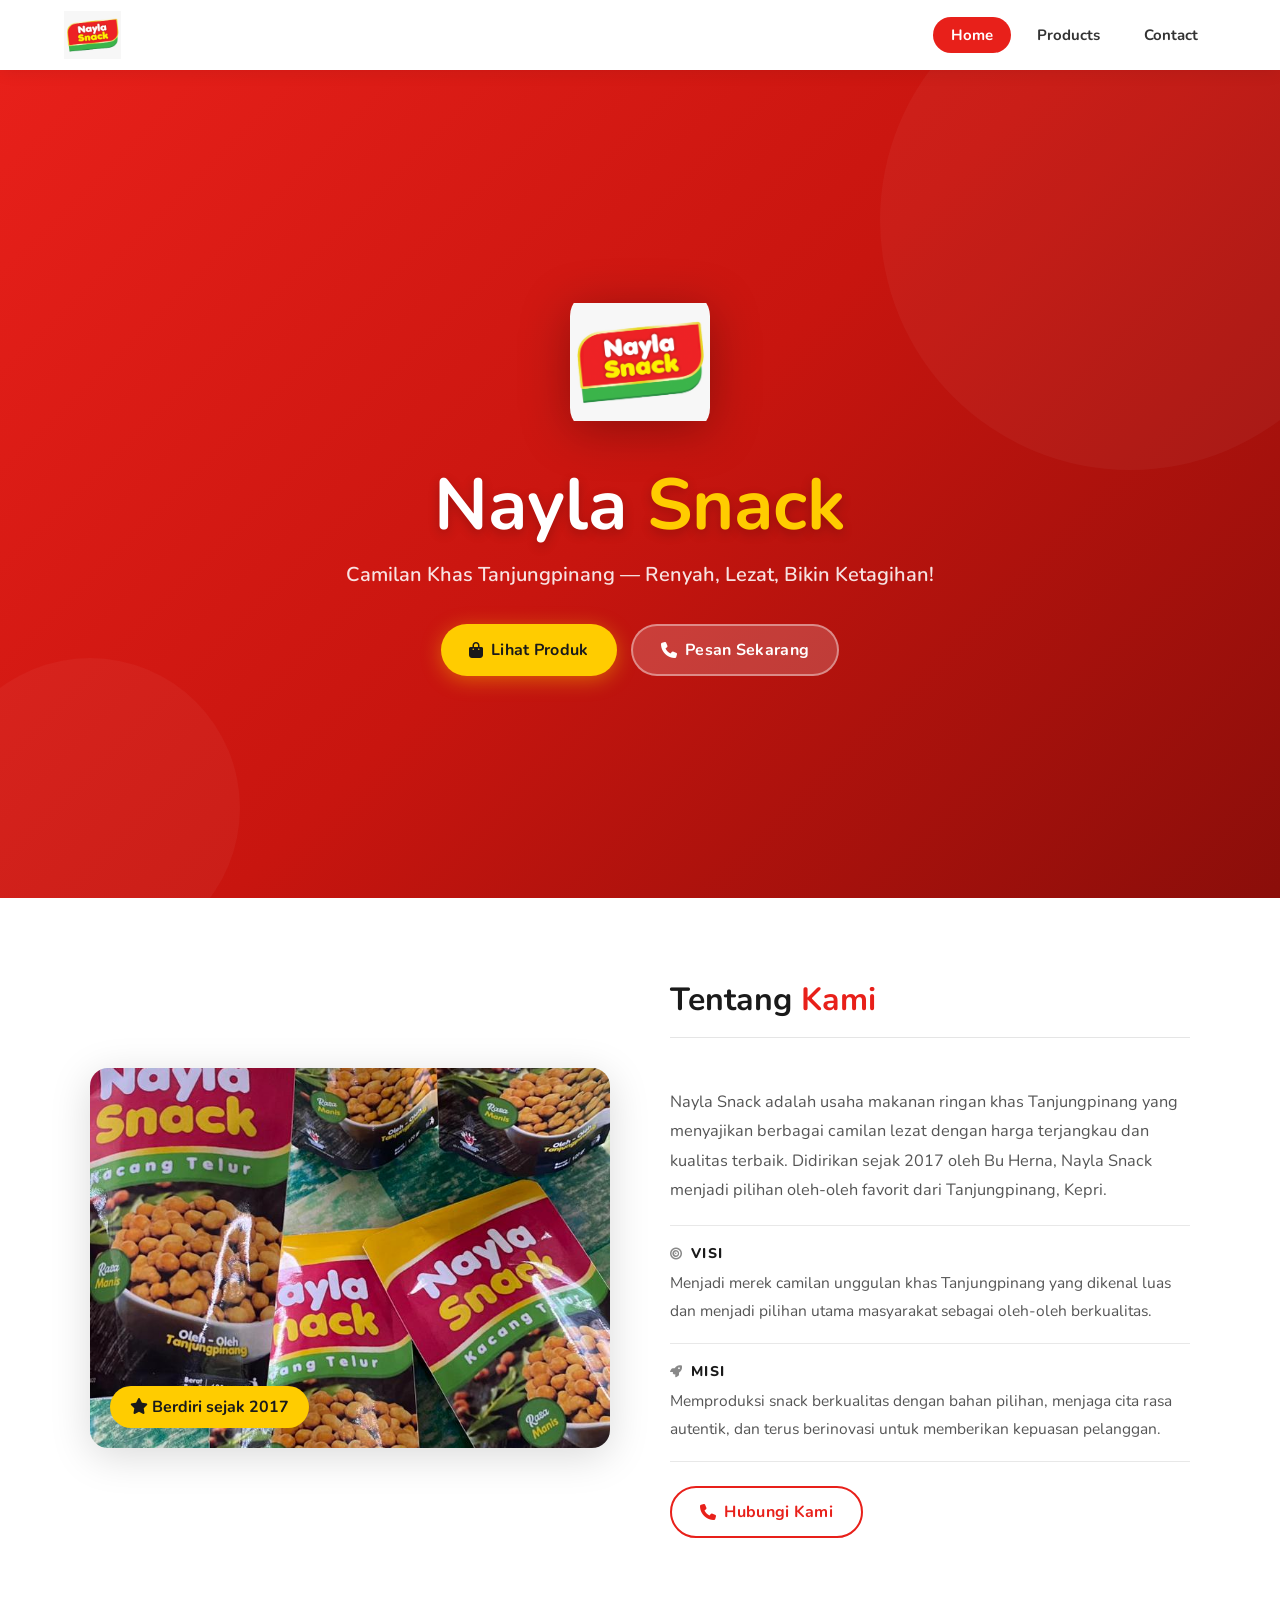
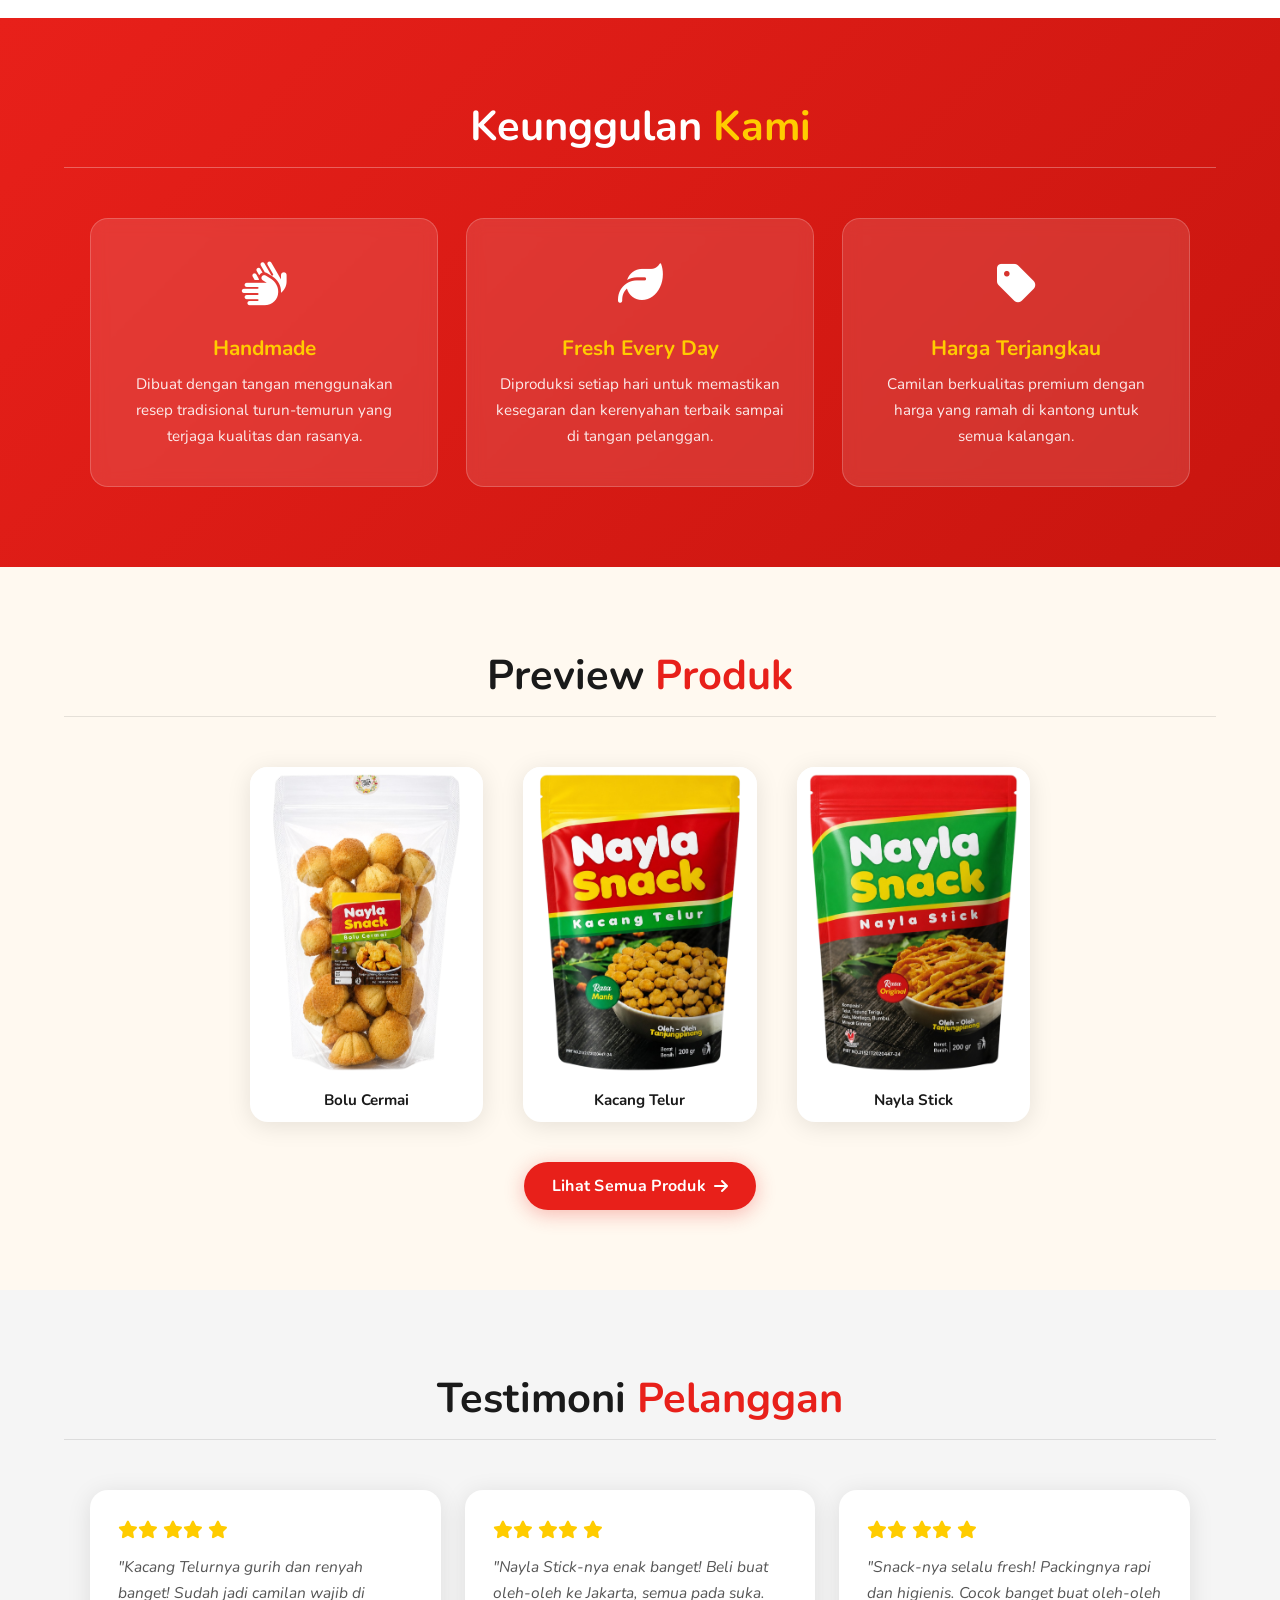
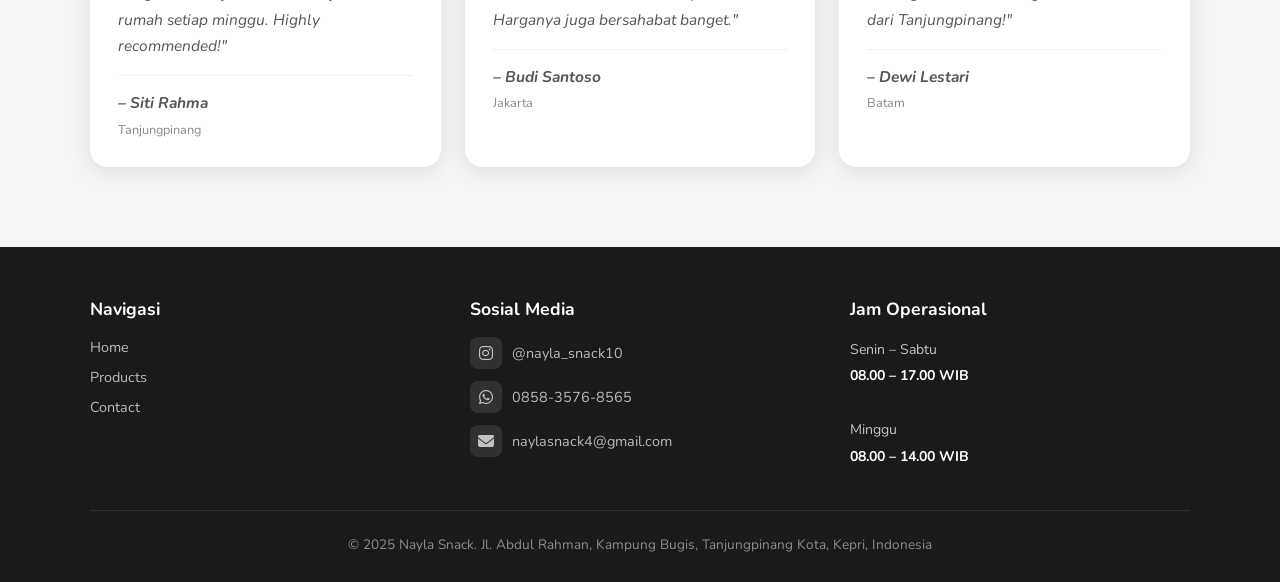
==== commit fbce58c5: "Update WhatsApp link in index.html" ====
--- a/index.html
+++ b/index.html
@@ -10,20 +10,6 @@
 </head>
 <body>
 
-  <!--
-    CATATAN SEMANTIC HTML:
-    - <nav>      = navigasi utama
-    - <main>     = konten utama halaman
-    - <section>  = bagian konten yang punya tema/judul sendiri
-    - <article>  = konten mandiri (kartu produk, kartu testimoni)
-    - <header>   = kepala dari section/article (bukan hanya header halaman)
-    - <aside>    = konten pendukung (info kontak di samping form)
-    - <figure>   = gambar + keterangannya
-    - <address>  = info kontak/alamat
-    - <footer>   = bagian bawah halaman
-    - <div>      = dipakai HANYA jika tidak ada tag semantik yang cocok
-  -->
-
   <!-- NAVBAR -->
   <nav id="navbar">
     <!--
@@ -32,7 +18,7 @@
       pakai JS onclick — jadi <div> adalah pilihan terbaik
     -->
     <div class="logo-nav" onclick="showPage('home')">
-      <img src="../img/logo.jpeg" alt="Nayla Snack Logo">
+      <img src="img/logo.jpeg" alt="Nayla Snack Logo">
     </div>
     <ul class="tautan-nav">
       <li><a href="#" onclick="showPage('home')" id="nav-home" class="aktif">Home</a></li>
@@ -67,7 +53,7 @@
         <div class="keping"></div>
       </div>
       <div class="hero-konten">
-        <img src="../img/logo.jpeg" alt="Logo Nayla Snack" class="hero-logo">
+        <img src="img/logo.jpeg" alt="Logo Nayla Snack" class="hero-logo">
         <h1>Nayla <span>Snack</span></h1>
         <p>Camilan Khas Tanjungpinang — Renyah, Lezat, Bikin Ketagihan!</p>
         <div class="hero-tombol">
@@ -88,7 +74,7 @@
           <figure> = gambar beserta keterangannya (lencana-tentang adalah keterangan gambar)
         -->
         <figure class="gambar-tentang">
-          <img src="../img/produk.jpeg" alt="Produk Nayla Snack">
+          <img src="img/produk.jpeg" alt="Produk Nayla Snack">
           <figcaption class="lencana-tentang">
             <i class="fa-solid fa-star"></i> Berdiri sejak 2017
           </figcaption>
@@ -238,9 +224,9 @@
       -->
       <aside class="info-kontak">
         <h2>Info Kontak</h2>
-        <a href="https://wa.me/628586800842" target="_blank" class="item-kontak">
+        <a href="https://wa.me/6285835768565" target="_blank" class="item-kontak">
           <span class="ikon-kontak ikon-wa"><i class="fa-brands fa-whatsapp"></i></span>
-          <div class="teks-item-kontak"><h4>WhatsApp</h4><span>0858-6800-842</span></div>
+          <div class="teks-item-kontak"><h4>WhatsApp</h4><span>0858-3576-8565</span></div>
         </a>
         <a href="https://instagram.com/nayla_snack10" target="_blank" class="item-kontak">
           <span class="ikon-kontak ikon-ig"><i class="fa-brands fa-instagram"></i></span>
@@ -308,11 +294,11 @@
           <div class="pilihan-bayar">
             <label class="opsi-bayar">
               <input type="radio" name="payment" value="Cash">
-              <i class="fa-solid fa-money-bill-wave"></i> Cash
+              Cash
             </label>
             <label class="opsi-bayar">
               <input type="radio" name="payment" value="Transfer Bank">
-              <i class="fa-solid fa-building-columns"></i> Transfer Bank
+              Transfer Bank
             </label>
           </div>
         </fieldset>
@@ -386,8 +372,8 @@
         <a href="https://instagram.com/nayla_snack10" target="_blank">
           <span class="icon"><i class="fa-brands fa-instagram"></i></span>@nayla_snack10
         </a>
-        <a href="https://wa.me/628586800842" target="_blank">
-          <span class="icon"><i class="fa-brands fa-whatsapp"></i></span>0858-6800-842
+        <a href="https://wa.me/6285835768565" target="_blank">
+          <span class="icon"><i class="fa-brands fa-whatsapp"></i></span>0858-3576-8565
         </a>
         <a href="mailto:naylasnack4@gmail.com">
           <span class="icon"><i class="fa-solid fa-envelope"></i></span>naylasnack4@gmail.com
@@ -408,4 +394,4 @@
 
   <script src="script.js"></script>
 </body>
-</html>+</html>
